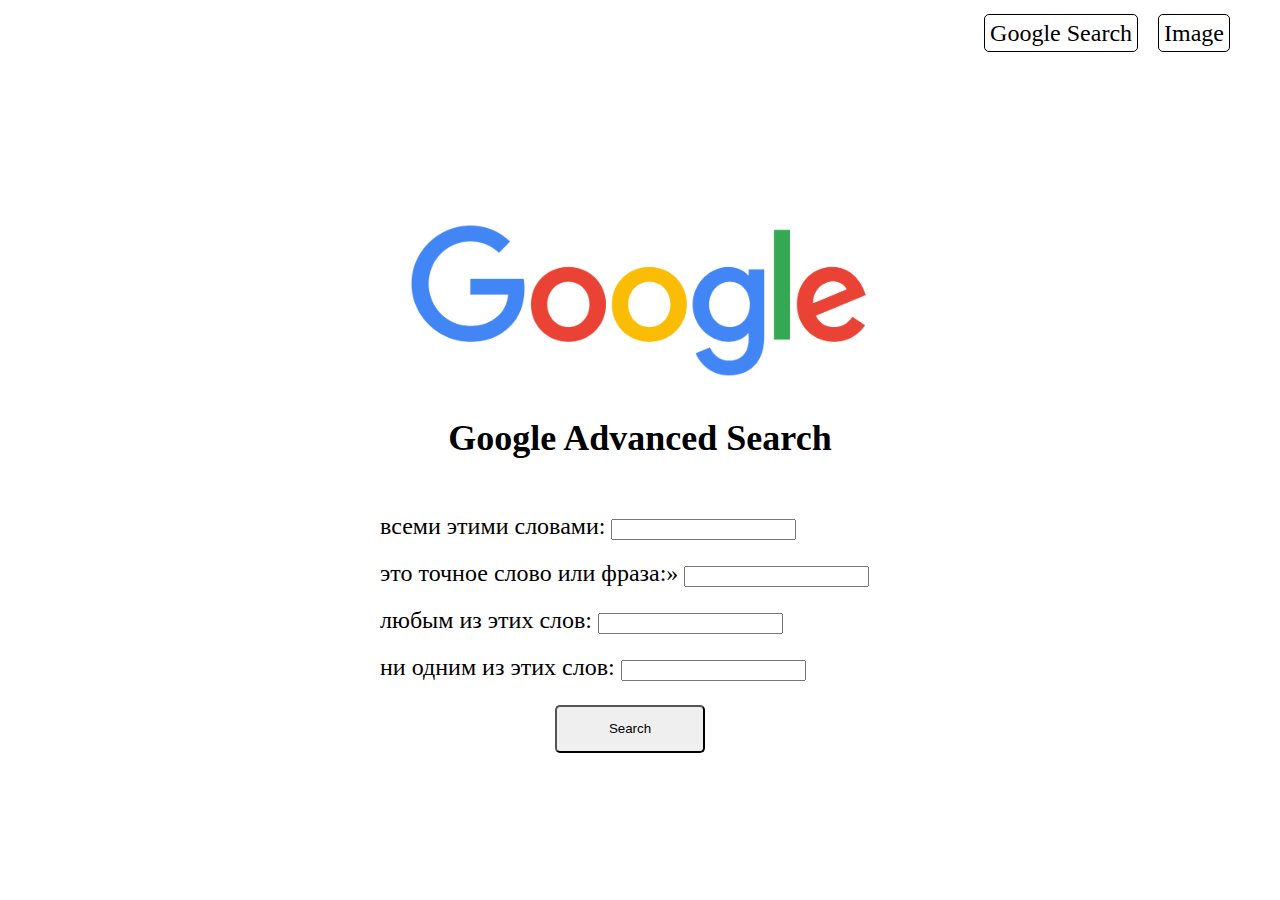
==== advanced-search.html @ 08596093 "feat advanced search" ====
<!DOCTYPE html>
<html lang="en">
<head>
    <meta charset="UTF-8">
    <meta name="viewport" content="width=device-width, initial-scale=1.0">
    <title>Search</title>
    <link rel="stylesheet" href="style.css">
</head>
<body>
    <header>
        <ul class="button-container">
            <li class="button-item"><a href="/index.html" class="button">Google Search</a></li>
            <li class="button-item"><a href="/search_image.html" class="button">Image</a></li>
        </ul>
    </header>
    <main>
        <section class="section-advanced">
            <img src="/images/google-logo-transparent.png" alt="Logo" width="500">
            <h2>Google Advanced Search</h2>
            <!-- https://www.google.com/advanced_search?as_q=q&as_epq=r&as_oq=s&as_eq=t -->
            <form class="search-advanced" action="https://www.google.com/search">
                <ul class="section-button">
                    <li class="section-item">
                        всеми этими словами: <input type="text" name="as_q">
                    </li>
                    <li class="section-item">
                        это точное слово или фраза:» <input type="text" name="as_epq">
                    </li>
                    <li class="section-item">
                        любым из этих слов: <input type="text" name="as_oq">
                    </li>
                    <li class="section-item">
                        ни одним из этих слов: <input type="text" name="as_eq">
                    </li>
                </ul>
                <div class="button-container">
                    <input class="button-advanced-search" type="submit" value="Search">
                </p>
            </form>
            <!-- <div class="section-container-advanced">
            </div> -->
        </section>
    </main>

    <footer></footer>
</body>
</html>
---- style.css ----
* {
    box-sizing: border-box;
}

body {
    height: 100vh;
    margin: 0;
    padding: 0;
    display: flex;
    justify-content: space-between;
    /* align-items: center; */
    flex-direction: column;
    font-size: 24px;
}

h2 {
    text-align: center;
}

li {
    list-style-type: none;
}

.section {
    display: flex;
    flex-direction: column;
    align-items: center;
}

.section-advanced {
    display: flex;
    flex-direction: column;
    align-items: center;
}

.section-container {
    width: 300px;
}
/* 
.section-item {
    width: 600px;
} */

.button-container {
    /* width: 300px; */
    margin-top: 20px;
    padding: 0 50px;
    display: flex;
    justify-content: flex-end;
    gap: 20px;
}

.button {
    width: 100px;
    height: 30px;
    padding: 5px;
    border: 1px solid #000;
    border-radius: 5px;
}

.button:hover {
    background: grey;
}

.button-advanced {
    padding: 5px;
    background-color: #00f;
    color: #fff;
}

.button-advanced-search {
    width: 150px;
    margin: 0 auto;
}

.button-basic {
    padding: 5px;
    background-color: #00ff62;
    color: #fff;
}

.button-image {
    padding: 5px;
    background-color: #00a6ff;
    color: #fff;
}

button {
    width: 110px;
    height: 30px;
    border-radius: 5px;
}

a {
    color: black;
    text-decoration: none;
}

input[type=submit] {
    border-radius: 5px;
}

input[type=submit]:hover {
    cursor: pointer;
}

.search {
    display: flex;
    justify-content: space-around;
}

.search-advanced {
    width: 600px;
}

.section-item {
    margin-bottom: 20px;
}

form {
    width: 300px;
    margin: 0 auto;
}
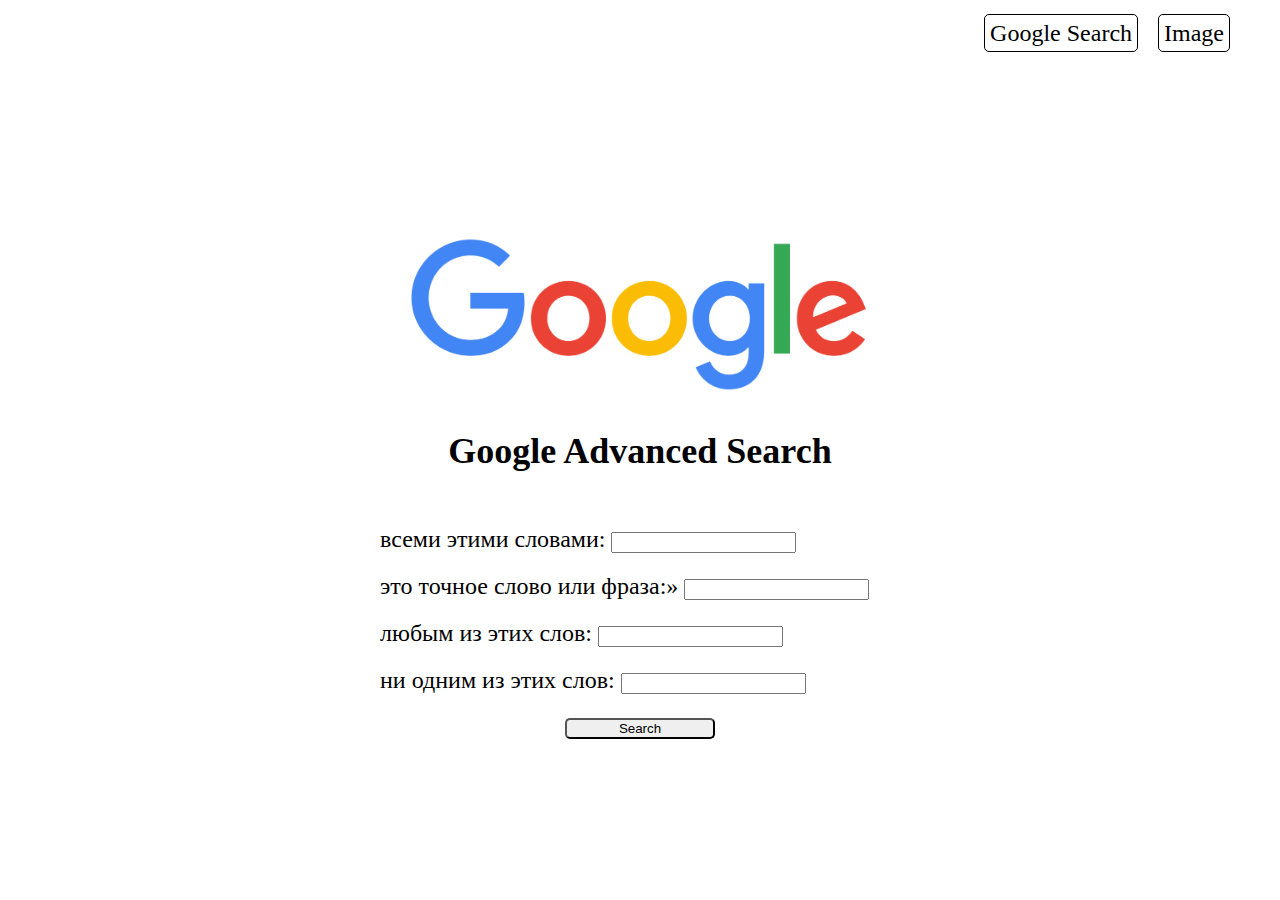
==== commit 09d27509: "implement button 'I feel lucky'" ====
--- a/advanced-search.html
+++ b/advanced-search.html
@@ -35,10 +35,8 @@
                 </ul>
                 <div class="button-container">
                     <input class="button-advanced-search" type="submit" value="Search">
-                </p>
+                </div>
             </form>
-            <!-- <div class="section-container-advanced">
-            </div> -->
         </section>
     </main>
 
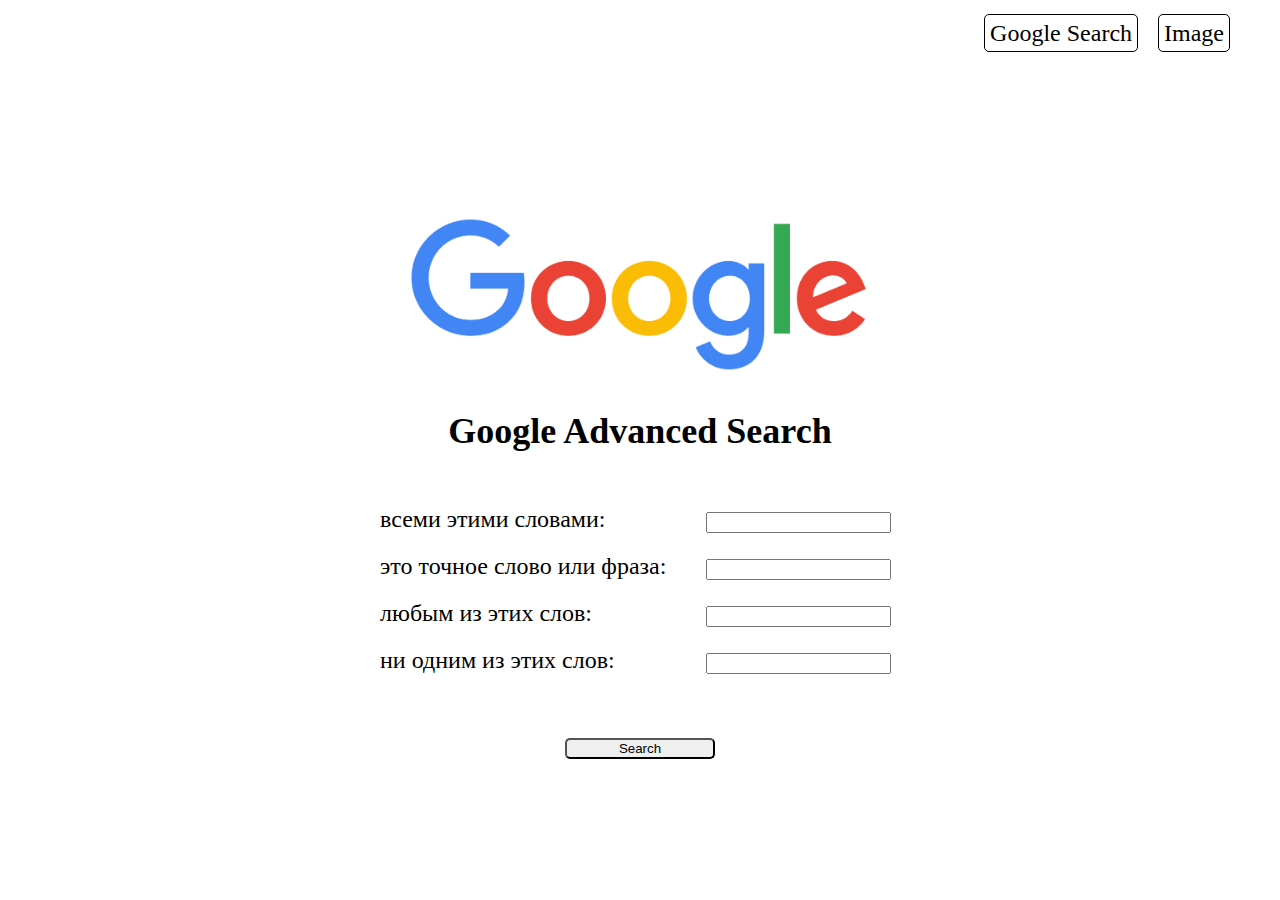
==== commit 945ef8be: "change position in google advanced" ====
--- a/advanced-search.html
+++ b/advanced-search.html
@@ -19,20 +19,36 @@
             <h2>Google Advanced Search</h2>
             <!-- https://www.google.com/advanced_search?as_q=q&as_epq=r&as_oq=s&as_eq=t -->
             <form class="search-advanced" action="https://www.google.com/search">
-                <ul class="section-button">
-                    <li class="section-item">
-                        всеми этими словами: <input type="text" name="as_q">
-                    </li>
-                    <li class="section-item">
-                        это точное слово или фраза:» <input type="text" name="as_epq">
-                    </li>
-                    <li class="section-item">
-                        любым из этих слов: <input type="text" name="as_oq">
-                    </li>
-                    <li class="section-item">
-                        ни одним из этих слов: <input type="text" name="as_eq">
-                    </li>
-                </ul>
+                <div class="search-advanced-container">
+                    <ul class="section-button">
+                        <li class="section-item">
+                            всеми этими словами:
+                        </li>
+                        <li class="section-item">
+                            это точное слово или фраза:
+                        </li>
+                        <li class="section-item">
+                            любым из этих слов:
+                        </li>
+                        <li class="section-item">
+                            ни одним из этих слов:
+                        </li>
+                    </ul>
+                    <ul class="section-button">
+                        <li class="section-item">
+                            <input type="text" name="as_q">
+                        </li>
+                        <li class="section-item">
+                            <input type="text" name="as_epq">
+                        </li>
+                        <li class="section-item">
+                            <input type="text" name="as_oq">
+                        </li>
+                        <li class="section-item">
+                            <input type="text" name="as_eq">
+                        </li>
+                    </ul>
+                </div>
                 <div class="button-container">
                     <input class="button-advanced-search" type="submit" value="Search">
                 </div>
--- a/style.css
+++ b/style.css
@@ -113,6 +113,10 @@
     width: 600px;
 }
 
+.search-advanced-container {
+    display: flex;
+}
+
 .section-item {
     margin-bottom: 20px;
 }
